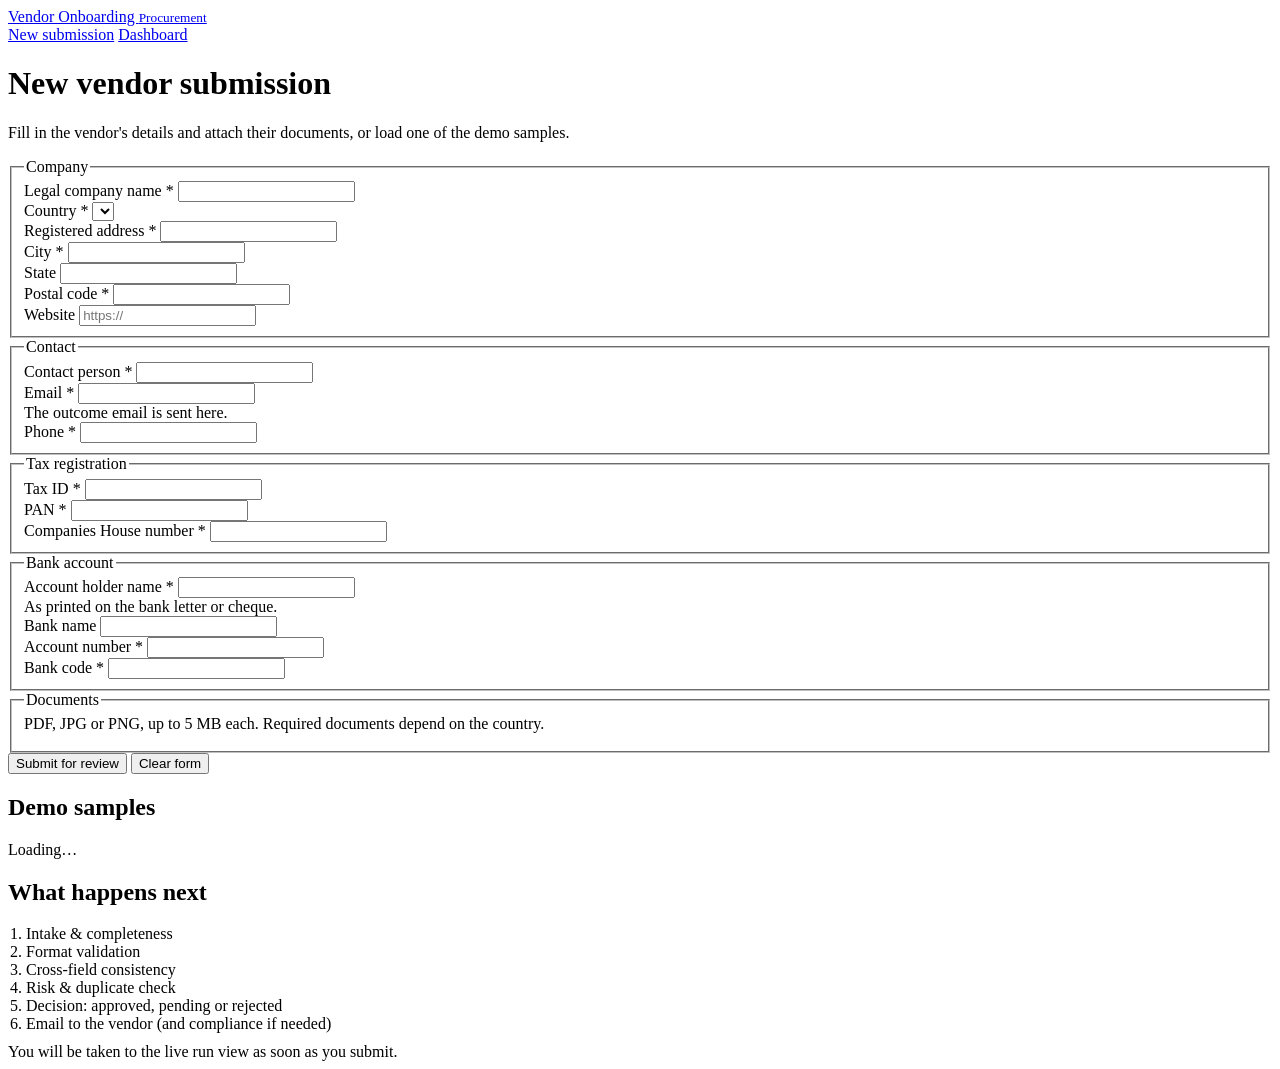
==== static/index.html @ e478a0cb "Vendor onboarding automation" ====
<!doctype html>
<html lang="en">
<head>
  <meta charset="utf-8">
  <meta name="viewport" content="width=device-width, initial-scale=1">
  <title>New Submission - Vendor Onboarding</title>
  <link rel="icon" href="data:,">
  <link rel="stylesheet" href="/css/app.css">
</head>
<body>
  <header class="topbar">
    <div class="inner">
      <a class="brand" href="/">Vendor Onboarding <small>Procurement</small></a>
      <nav class="nav">
        <a href="/" class="active">New submission</a>
        <a href="/dashboard.html">Dashboard</a>
      </nav>
      <div class="sys-status" id="sys-status"></div>
    </div>
  </header>

  <main class="container">
    <div class="page-head">
      <div>
        <h1>New vendor submission</h1>
        <p>Fill in the vendor's details and attach their documents, or load one of the demo samples.</p>
      </div>
    </div>

    <div class="grid">
      <form id="form" class="panel" autocomplete="off" novalidate>
        <div class="panel-body">
          <div id="form-notice"></div>

          <fieldset>
            <legend>Company</legend>
            <div class="form-row">
              <div class="field">
                <label for="legal_name">Legal company name <span class="req">*</span></label>
                <input type="text" id="legal_name" name="legal_name">
              </div>
              <div class="field">
                <label for="country">Country <span class="req">*</span></label>
                <select id="country" name="country"></select>
              </div>
            </div>
            <div class="form-row one">
              <div class="field">
                <label for="address_line">Registered address <span class="req">*</span></label>
                <input type="text" id="address_line" name="address_line">
              </div>
            </div>
            <div class="form-row three">
              <div class="field">
                <label for="city">City <span class="req">*</span></label>
                <input type="text" id="city" name="city">
              </div>
              <div class="field">
                <label for="state" id="state-label">State</label>
                <input type="text" id="state" name="state" list="state-list">
                <datalist id="state-list"></datalist>
              </div>
              <div class="field">
                <label for="postal_code" id="postal-label">Postal code <span class="req">*</span></label>
                <input type="text" id="postal_code" name="postal_code">
              </div>
            </div>
            <div class="form-row one">
              <div class="field">
                <label for="website">Website</label>
                <input type="text" id="website" name="website" placeholder="https://">
              </div>
            </div>
          </fieldset>

          <fieldset>
            <legend>Contact</legend>
            <div class="form-row three">
              <div class="field">
                <label for="contact_name">Contact person <span class="req">*</span></label>
                <input type="text" id="contact_name" name="contact_name">
              </div>
              <div class="field">
                <label for="contact_email">Email <span class="req">*</span></label>
                <input type="email" id="contact_email" name="contact_email">
                <div class="hint">The outcome email is sent here.</div>
              </div>
              <div class="field">
                <label for="contact_phone">Phone <span class="req">*</span></label>
                <input type="text" id="contact_phone" name="contact_phone">
              </div>
            </div>
          </fieldset>

          <fieldset>
            <legend>Tax registration</legend>
            <div class="form-row">
              <div class="field">
                <label for="tax_id" id="tax-label">Tax ID <span class="req">*</span></label>
                <input type="text" id="tax_id" name="tax_id" class="mono">
              </div>
              <div class="field" id="pan-field">
                <label for="pan">PAN <span class="req">*</span></label>
                <input type="text" id="pan" name="pan" class="mono">
              </div>
              <div class="field" id="company-number-field">
                <label for="company_number">Companies House number <span class="req">*</span></label>
                <input type="text" id="company_number" name="company_number" class="mono">
              </div>
            </div>
          </fieldset>

          <fieldset>
            <legend>Bank account</legend>
            <div class="form-row">
              <div class="field">
                <label for="bank_account_holder">Account holder name <span class="req">*</span></label>
                <input type="text" id="bank_account_holder" name="bank_account_holder">
                <div class="hint">As printed on the bank letter or cheque.</div>
              </div>
              <div class="field">
                <label for="bank_name">Bank name</label>
                <input type="text" id="bank_name" name="bank_name">
              </div>
            </div>
            <div class="form-row">
              <div class="field">
                <label for="bank_account_number">Account number <span class="req">*</span></label>
                <input type="text" id="bank_account_number" name="bank_account_number" class="mono">
              </div>
              <div class="field">
                <label for="bank_code" id="bank-code-label">Bank code <span class="req">*</span></label>
                <input type="text" id="bank_code" name="bank_code" class="mono">
              </div>
            </div>
          </fieldset>

          <fieldset>
            <legend>Documents</legend>
            <p class="muted small" style="margin:0 0 8px">PDF, JPG or PNG, up to 5 MB each. Required documents depend on the country.</p>
            <table class="doc-table"><tbody id="doc-rows"></tbody></table>
          </fieldset>
        </div>

        <div class="form-actions">
          <button type="submit" class="btn primary" id="submit-btn">Submit for review</button>
          <button type="button" class="btn" id="clear-btn">Clear form</button>
          <span class="muted small" id="submit-msg"></span>
        </div>
      </form>

      <aside>
        <div class="panel">
          <div class="panel-head"><h2>Demo samples</h2></div>
          <div class="panel-body flush" id="samples"><div class="empty">Loading…</div></div>
        </div>
        <div class="panel">
          <div class="panel-head"><h2>What happens next</h2></div>
          <div class="panel-body small">
            <ol style="margin:0;padding-left:18px">
              <li>Intake &amp; completeness</li>
              <li>Format validation</li>
              <li>Cross-field consistency</li>
              <li>Risk &amp; duplicate check</li>
              <li>Decision: approved, pending or rejected</li>
              <li>Email to the vendor (and compliance if needed)</li>
            </ol>
            <p class="muted" style="margin:10px 0 0">You will be taken to the live run view as soon as you submit.</p>
          </div>
        </div>
      </aside>
    </div>
  </main>

  <script src="/js/common.js"></script>
  <script src="/js/submit.js"></script>
</body>
</html>
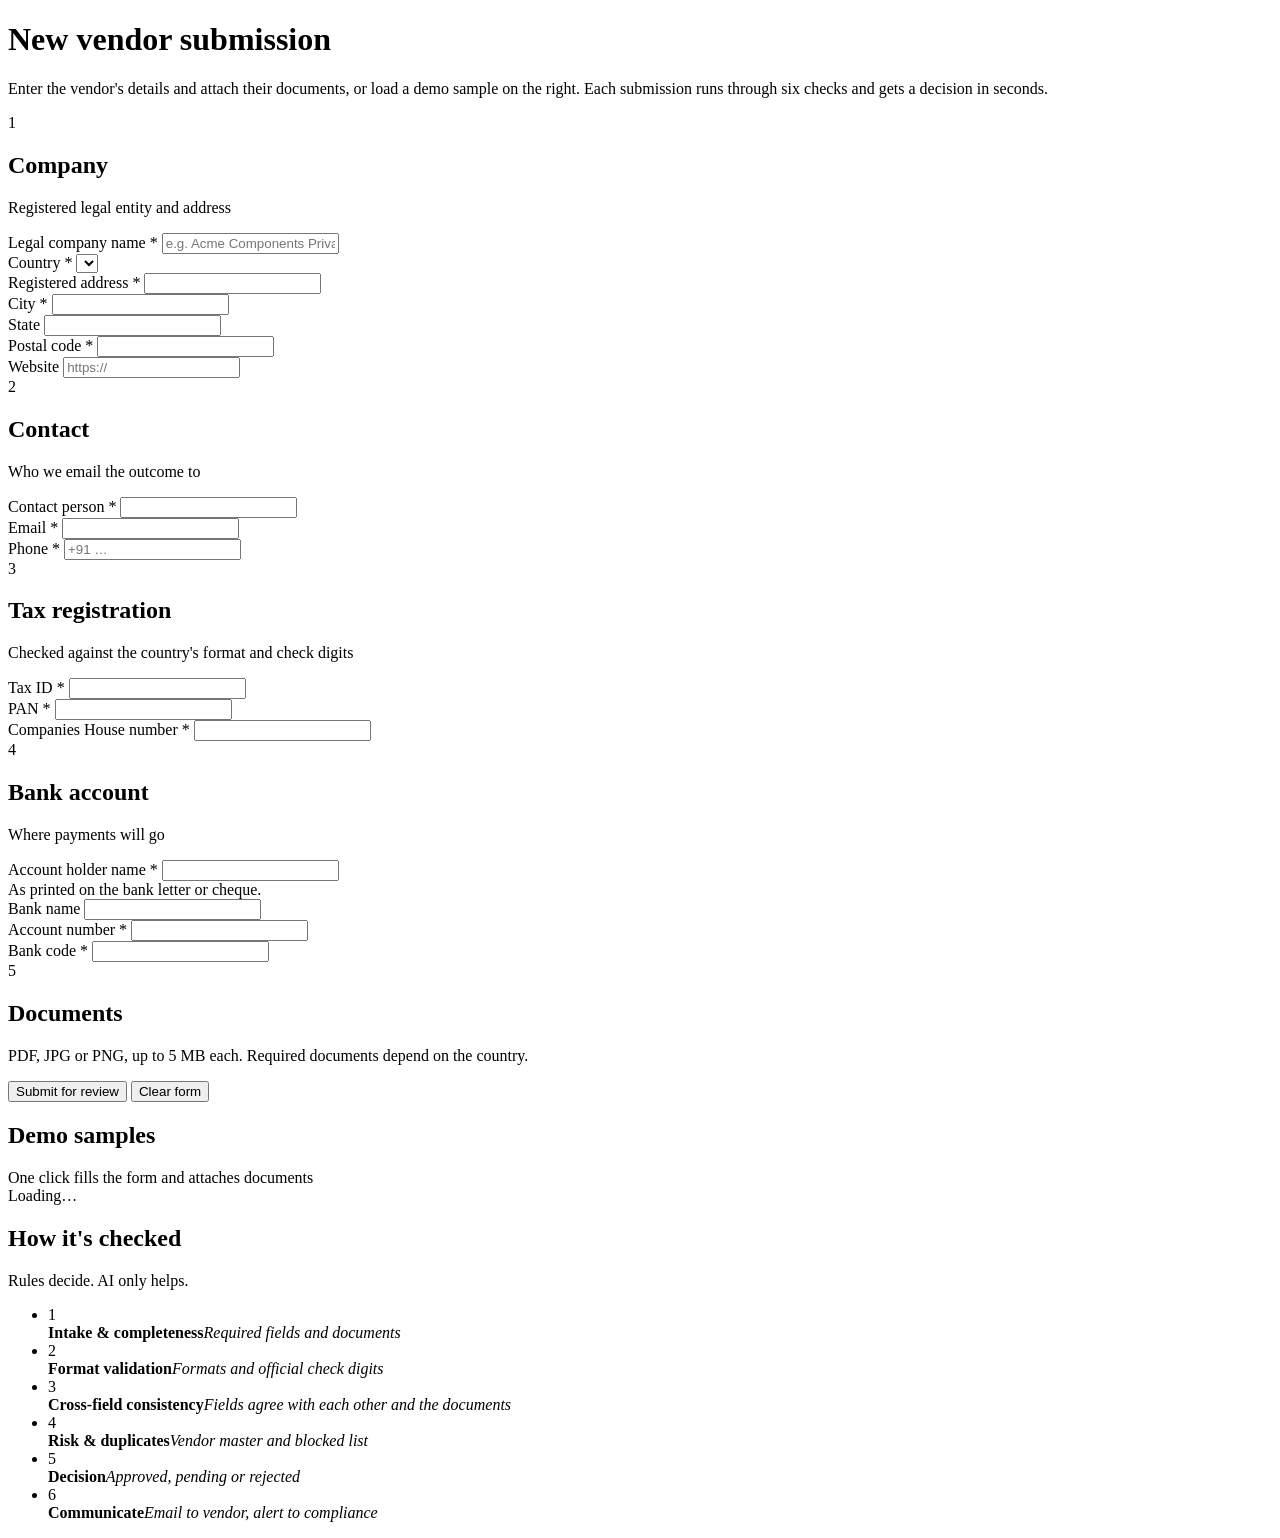
==== commit 13bf2531: "New indigo UI" ====
--- a/static/index.html
+++ b/static/index.html
@@ -5,172 +5,164 @@
   <meta name="viewport" content="width=device-width, initial-scale=1">
   <title>New Submission - Vendor Onboarding</title>
   <link rel="icon" href="data:,">
+  <link rel="preconnect" href="https://fonts.googleapis.com">
+  <link rel="preconnect" href="https://fonts.gstatic.com" crossorigin>
+  <link rel="stylesheet" href="https://fonts.googleapis.com/css2?family=Plus+Jakarta+Sans:wght@400;500;600;700;800&family=JetBrains+Mono:wght@500;600&display=swap">
   <link rel="stylesheet" href="/css/app.css">
 </head>
-<body>
-  <header class="topbar">
-    <div class="inner">
-      <a class="brand" href="/">Vendor Onboarding <small>Procurement</small></a>
-      <nav class="nav">
-        <a href="/" class="active">New submission</a>
-        <a href="/dashboard.html">Dashboard</a>
-      </nav>
-      <div class="sys-status" id="sys-status"></div>
-    </div>
-  </header>
-
-  <main class="container">
-    <div class="page-head">
-      <div>
-        <h1>New vendor submission</h1>
-        <p>Fill in the vendor's details and attach their documents, or load one of the demo samples.</p>
-      </div>
-    </div>
-
-    <div class="grid">
-      <form id="form" class="panel" autocomplete="off" novalidate>
-        <div class="panel-body">
-          <div id="form-notice"></div>
-
-          <fieldset>
-            <legend>Company</legend>
-            <div class="form-row">
-              <div class="field">
-                <label for="legal_name">Legal company name <span class="req">*</span></label>
-                <input type="text" id="legal_name" name="legal_name">
-              </div>
-              <div class="field">
-                <label for="country">Country <span class="req">*</span></label>
-                <select id="country" name="country"></select>
-              </div>
-            </div>
-            <div class="form-row one">
-              <div class="field">
-                <label for="address_line">Registered address <span class="req">*</span></label>
-                <input type="text" id="address_line" name="address_line">
-              </div>
-            </div>
-            <div class="form-row three">
-              <div class="field">
-                <label for="city">City <span class="req">*</span></label>
-                <input type="text" id="city" name="city">
-              </div>
-              <div class="field">
-                <label for="state" id="state-label">State</label>
-                <input type="text" id="state" name="state" list="state-list">
-                <datalist id="state-list"></datalist>
-              </div>
-              <div class="field">
-                <label for="postal_code" id="postal-label">Postal code <span class="req">*</span></label>
-                <input type="text" id="postal_code" name="postal_code">
-              </div>
-            </div>
-            <div class="form-row one">
-              <div class="field">
-                <label for="website">Website</label>
-                <input type="text" id="website" name="website" placeholder="https://">
-              </div>
-            </div>
-          </fieldset>
-
-          <fieldset>
-            <legend>Contact</legend>
-            <div class="form-row three">
-              <div class="field">
-                <label for="contact_name">Contact person <span class="req">*</span></label>
-                <input type="text" id="contact_name" name="contact_name">
-              </div>
-              <div class="field">
-                <label for="contact_email">Email <span class="req">*</span></label>
-                <input type="email" id="contact_email" name="contact_email">
-                <div class="hint">The outcome email is sent here.</div>
-              </div>
-              <div class="field">
-                <label for="contact_phone">Phone <span class="req">*</span></label>
-                <input type="text" id="contact_phone" name="contact_phone">
-              </div>
-            </div>
-          </fieldset>
-
-          <fieldset>
-            <legend>Tax registration</legend>
-            <div class="form-row">
-              <div class="field">
-                <label for="tax_id" id="tax-label">Tax ID <span class="req">*</span></label>
-                <input type="text" id="tax_id" name="tax_id" class="mono">
-              </div>
-              <div class="field" id="pan-field">
-                <label for="pan">PAN <span class="req">*</span></label>
-                <input type="text" id="pan" name="pan" class="mono">
-              </div>
-              <div class="field" id="company-number-field">
-                <label for="company_number">Companies House number <span class="req">*</span></label>
-                <input type="text" id="company_number" name="company_number" class="mono">
-              </div>
-            </div>
-          </fieldset>
-
-          <fieldset>
-            <legend>Bank account</legend>
-            <div class="form-row">
-              <div class="field">
-                <label for="bank_account_holder">Account holder name <span class="req">*</span></label>
-                <input type="text" id="bank_account_holder" name="bank_account_holder">
-                <div class="hint">As printed on the bank letter or cheque.</div>
-              </div>
-              <div class="field">
-                <label for="bank_name">Bank name</label>
-                <input type="text" id="bank_name" name="bank_name">
-              </div>
-            </div>
-            <div class="form-row">
-              <div class="field">
-                <label for="bank_account_number">Account number <span class="req">*</span></label>
-                <input type="text" id="bank_account_number" name="bank_account_number" class="mono">
-              </div>
-              <div class="field">
-                <label for="bank_code" id="bank-code-label">Bank code <span class="req">*</span></label>
-                <input type="text" id="bank_code" name="bank_code" class="mono">
-              </div>
-            </div>
-          </fieldset>
-
-          <fieldset>
-            <legend>Documents</legend>
-            <p class="muted small" style="margin:0 0 8px">PDF, JPG or PNG, up to 5 MB each. Required documents depend on the country.</p>
-            <table class="doc-table"><tbody id="doc-rows"></tbody></table>
-          </fieldset>
+<body data-page="submit">
+  <div class="app">
+    <aside class="sidebar" id="sidebar"></aside>
+    <div class="main">
+      <header class="topbar" id="topbar"></header>
+      <main class="content">
+        <div class="page-head">
+          <div>
+            <h1>New vendor submission</h1>
+            <p>Enter the vendor's details and attach their documents, or load a demo sample on the right. Each submission runs through six checks and gets a decision in seconds.</p>
+          </div>
         </div>
 
-        <div class="form-actions">
-          <button type="submit" class="btn primary" id="submit-btn">Submit for review</button>
-          <button type="button" class="btn" id="clear-btn">Clear form</button>
-          <span class="muted small" id="submit-msg"></span>
+        <div class="grid">
+          <form id="form" class="card" autocomplete="off" novalidate>
+            <div id="form-notice"></div>
+
+            <section class="form-section">
+              <div class="section-title"><span class="num">1</span><div><h2>Company</h2><p>Registered legal entity and address</p></div></div>
+              <div class="form-row">
+                <div class="field">
+                  <label for="legal_name">Legal company name <span class="req">*</span></label>
+                  <input type="text" id="legal_name" name="legal_name" placeholder="e.g. Acme Components Private Limited">
+                </div>
+                <div class="field">
+                  <label for="country">Country <span class="req">*</span></label>
+                  <select id="country" name="country"></select>
+                </div>
+              </div>
+              <div class="form-row one">
+                <div class="field">
+                  <label for="address_line">Registered address <span class="req">*</span></label>
+                  <input type="text" id="address_line" name="address_line">
+                </div>
+              </div>
+              <div class="form-row three">
+                <div class="field">
+                  <label for="city">City <span class="req">*</span></label>
+                  <input type="text" id="city" name="city">
+                </div>
+                <div class="field">
+                  <label for="state" id="state-label">State</label>
+                  <input type="text" id="state" name="state" list="state-list">
+                  <datalist id="state-list"></datalist>
+                </div>
+                <div class="field">
+                  <label for="postal_code" id="postal-label">Postal code <span class="req">*</span></label>
+                  <input type="text" id="postal_code" name="postal_code">
+                </div>
+              </div>
+              <div class="form-row one">
+                <div class="field">
+                  <label for="website">Website</label>
+                  <input type="text" id="website" name="website" placeholder="https://">
+                </div>
+              </div>
+            </section>
+
+            <section class="form-section">
+              <div class="section-title"><span class="num">2</span><div><h2>Contact</h2><p>Who we email the outcome to</p></div></div>
+              <div class="form-row three">
+                <div class="field">
+                  <label for="contact_name">Contact person <span class="req">*</span></label>
+                  <input type="text" id="contact_name" name="contact_name">
+                </div>
+                <div class="field">
+                  <label for="contact_email">Email <span class="req">*</span></label>
+                  <input type="email" id="contact_email" name="contact_email">
+                </div>
+                <div class="field">
+                  <label for="contact_phone">Phone <span class="req">*</span></label>
+                  <input type="text" id="contact_phone" name="contact_phone" placeholder="+91 …">
+                </div>
+              </div>
+            </section>
+
+            <section class="form-section">
+              <div class="section-title"><span class="num">3</span><div><h2>Tax registration</h2><p>Checked against the country's format and check digits</p></div></div>
+              <div class="form-row">
+                <div class="field">
+                  <label for="tax_id" id="tax-label">Tax ID <span class="req">*</span></label>
+                  <input type="text" id="tax_id" name="tax_id" class="mono">
+                </div>
+                <div class="field" id="pan-field">
+                  <label for="pan">PAN <span class="req">*</span></label>
+                  <input type="text" id="pan" name="pan" class="mono">
+                </div>
+                <div class="field" id="company-number-field">
+                  <label for="company_number">Companies House number <span class="req">*</span></label>
+                  <input type="text" id="company_number" name="company_number" class="mono">
+                </div>
+              </div>
+            </section>
+
+            <section class="form-section">
+              <div class="section-title"><span class="num">4</span><div><h2>Bank account</h2><p>Where payments will go</p></div></div>
+              <div class="form-row">
+                <div class="field">
+                  <label for="bank_account_holder">Account holder name <span class="req">*</span></label>
+                  <input type="text" id="bank_account_holder" name="bank_account_holder">
+                  <div class="hint">As printed on the bank letter or cheque.</div>
+                </div>
+                <div class="field">
+                  <label for="bank_name">Bank name</label>
+                  <input type="text" id="bank_name" name="bank_name">
+                </div>
+              </div>
+              <div class="form-row">
+                <div class="field">
+                  <label for="bank_account_number">Account number <span class="req">*</span></label>
+                  <input type="text" id="bank_account_number" name="bank_account_number" class="mono">
+                </div>
+                <div class="field">
+                  <label for="bank_code" id="bank-code-label">Bank code <span class="req">*</span></label>
+                  <input type="text" id="bank_code" name="bank_code" class="mono">
+                </div>
+              </div>
+            </section>
+
+            <section class="form-section">
+              <div class="section-title"><span class="num">5</span><div><h2>Documents</h2><p>PDF, JPG or PNG, up to 5 MB each. Required documents depend on the country.</p></div></div>
+              <div class="drops" id="doc-rows"></div>
+            </section>
+
+            <div class="form-actions">
+              <button type="submit" class="btn primary" id="submit-btn">Submit for review</button>
+              <button type="button" class="btn ghost" id="clear-btn">Clear form</button>
+              <span class="muted small" id="submit-msg"></span>
+            </div>
+          </form>
+
+          <aside>
+            <div class="card">
+              <div class="card-head"><div><h2>Demo samples</h2><div class="sub">One click fills the form and attaches documents</div></div></div>
+              <div class="samples" id="samples"><div class="empty">Loading…</div></div>
+            </div>
+            <div class="card">
+              <div class="card-head"><div><h2>How it's checked</h2><div class="sub">Rules decide. AI only helps.</div></div></div>
+              <ul class="how">
+                <li><span>1</span><div><b>Intake &amp; completeness</b><em>Required fields and documents</em></div></li>
+                <li><span>2</span><div><b>Format validation</b><em>Formats and official check digits</em></div></li>
+                <li><span>3</span><div><b>Cross-field consistency</b><em>Fields agree with each other and the documents</em></div></li>
+                <li><span>4</span><div><b>Risk &amp; duplicates</b><em>Vendor master and blocked list</em></div></li>
+                <li><span>5</span><div><b>Decision</b><em>Approved, pending or rejected</em></div></li>
+                <li><span>6</span><div><b>Communicate</b><em>Email to vendor, alert to compliance</em></div></li>
+              </ul>
+            </div>
+          </aside>
         </div>
-      </form>
-
-      <aside>
-        <div class="panel">
-          <div class="panel-head"><h2>Demo samples</h2></div>
-          <div class="panel-body flush" id="samples"><div class="empty">Loading…</div></div>
-        </div>
-        <div class="panel">
-          <div class="panel-head"><h2>What happens next</h2></div>
-          <div class="panel-body small">
-            <ol style="margin:0;padding-left:18px">
-              <li>Intake &amp; completeness</li>
-              <li>Format validation</li>
-              <li>Cross-field consistency</li>
-              <li>Risk &amp; duplicate check</li>
-              <li>Decision: approved, pending or rejected</li>
-              <li>Email to the vendor (and compliance if needed)</li>
-            </ol>
-            <p class="muted" style="margin:10px 0 0">You will be taken to the live run view as soon as you submit.</p>
-          </div>
-        </div>
-      </aside>
+      </main>
     </div>
-  </main>
+  </div>
+  <div class="scrim" id="scrim"></div>
 
   <script src="/js/common.js"></script>
   <script src="/js/submit.js"></script>
